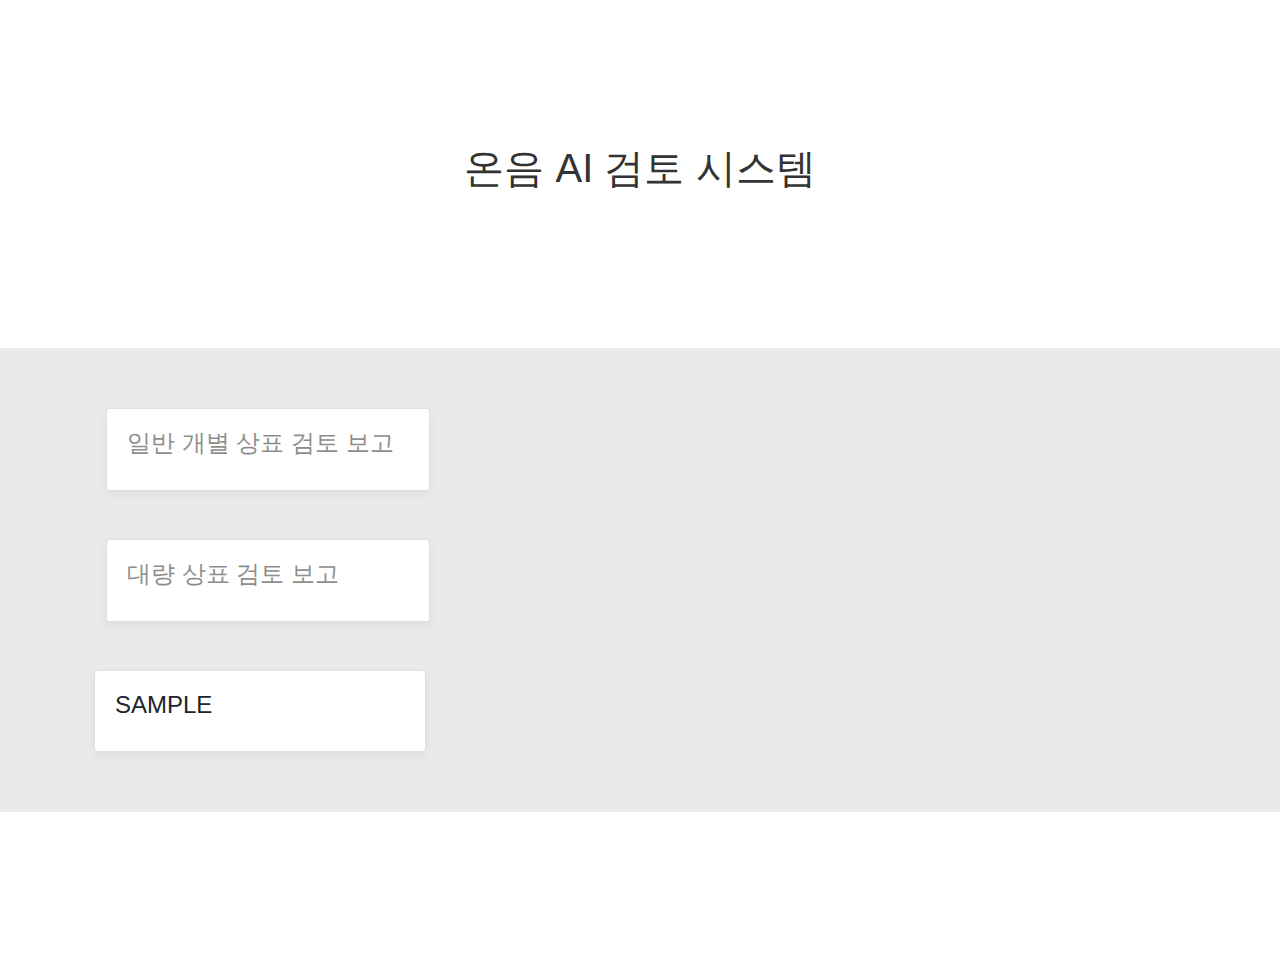
==== templates/index.html @ d327ae9a "기존세팅적용" ====
<!DOCTYPE html>
<html lang="en">
<head>
    <meta charset="UTF-8">
    <title>특허사무소 온음 상표 검색</title>

    <link rel="stylesheet" href="/static/css/bootstrap.min.css">
    <script src="/static/js/jquery.min.js"></script>
    <script src="/static/js/popper.min.js"></script>
    <script src="/static/js/bootstrap.js"></script>

      <!-- CSS dependencies -->
  <link rel="stylesheet" href="/static/css/wireframe.css">

</head>
<div class="text-center py-5">
    <div class="container">
      <div class="row my-5 justify-content-center">
        <div class="col-md-9">
          <h1>온음 AI 검토 시스템</h1>
        </div>
      </div>
    </div>
  </div>
  <div class="py-4 bg-light" style="">
    <div class="container">
      <div class="row">
        <a href="/search">
          <div class="col-md-4 p-3">
            <div class="card box-shadow" style="">
              <div class="card-body">
                <h4>일반 개별 상표 검토 보고</h4>
              </div>
            </div>
          </div>
        </a>
        <a href="/mass_search">
          <div class="col-md-4 p-3">
            <div class="card box-shadow">
              <div class="card-body">
                <h4>대량 상표 검토 보고</h4>
              </div>
            </div>
          </div>
        </a>
        <div class="col-md-4 p-3">
          <div class="card box-shadow">
            <div class="card-body">
              <h4 contenteditable="true">SAMPLE</h4>
            </div>
          </div>
        </div>
      </div>
    </div>
  </div>
  <footer class="text-muted py-5"></footer>
</html>

<script>
$(document).ready(function(){
    $(".mark_toggle").hide();
    $(".class_toggle").hide();
});
</script>
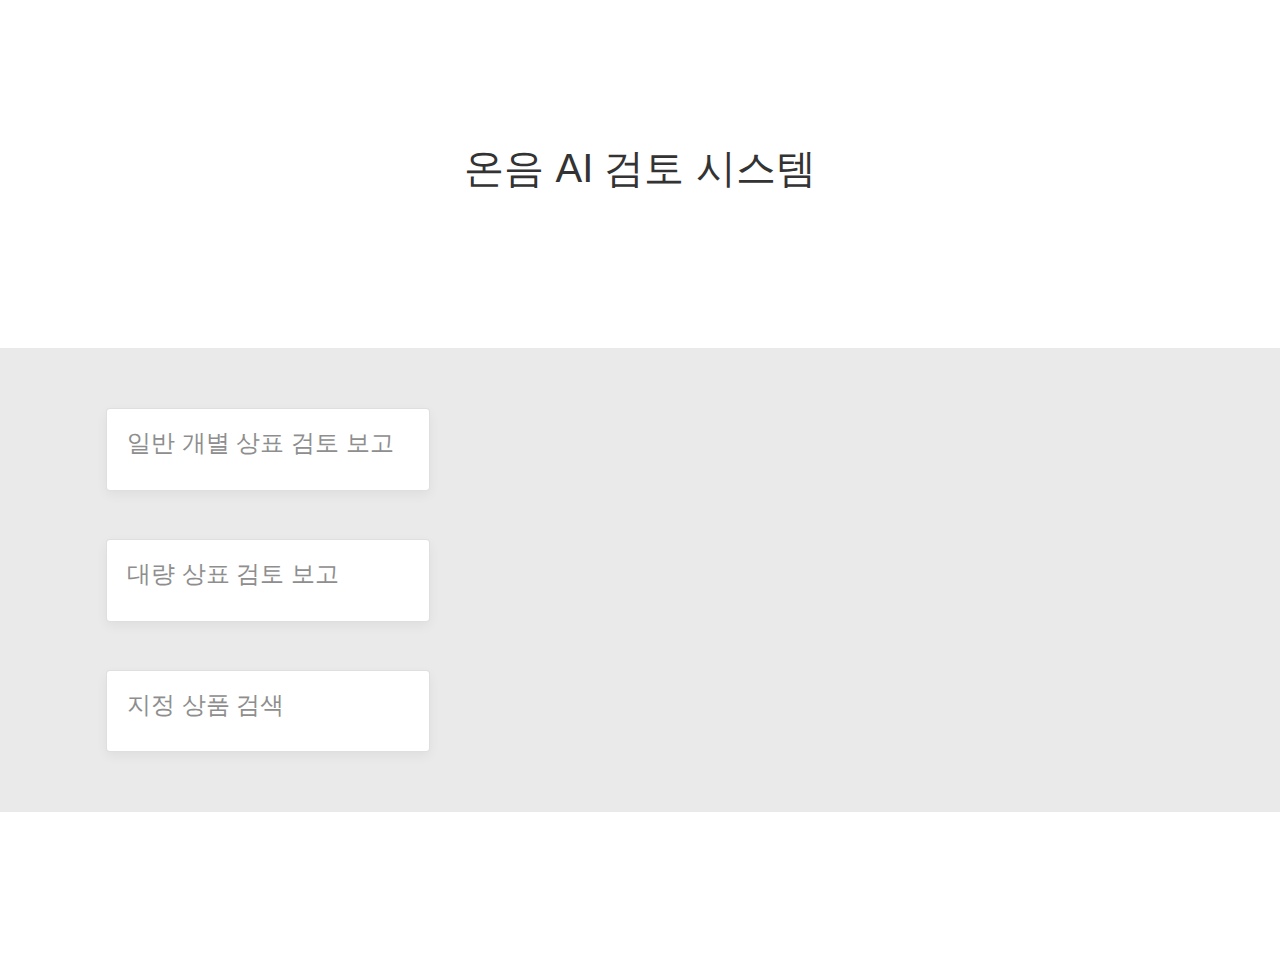
==== commit 0204eed6: "기존세팅적용" ====
--- a/templates/index.html
+++ b/templates/index.html
@@ -43,13 +43,15 @@
             </div>
           </div>
         </a>
+        <a href="/groupcode">
         <div class="col-md-4 p-3">
           <div class="card box-shadow">
             <div class="card-body">
-              <h4 contenteditable="true">SAMPLE</h4>
+              <h4>지정 상품 검색</h4>
             </div>
           </div>
         </div>
+        </a>
       </div>
     </div>
   </div>
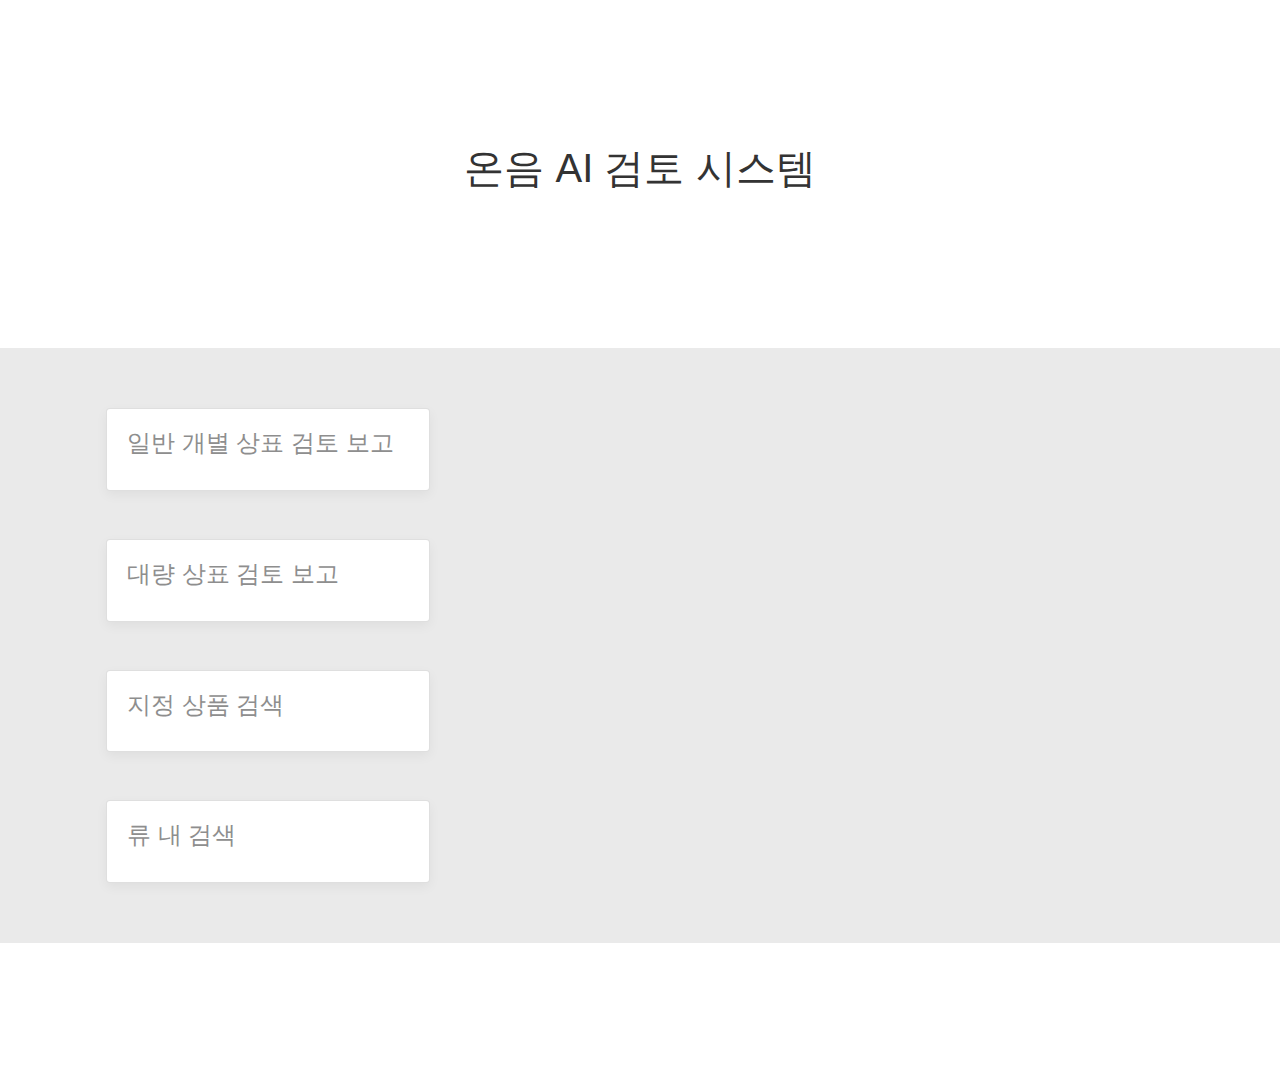
==== commit b81c5c71: "front edn stage 0.5" ====
--- a/templates/index.html
+++ b/templates/index.html
@@ -52,6 +52,15 @@
           </div>
         </div>
         </a>
+        <a href="/niceclass">
+        <div class="col-md-4 p-3">
+          <div class="card box-shadow">
+            <div class="card-body">
+              <h4>류 내 검색</h4>
+            </div>
+          </div>
+        </div>
+        </a>
       </div>
     </div>
   </div>
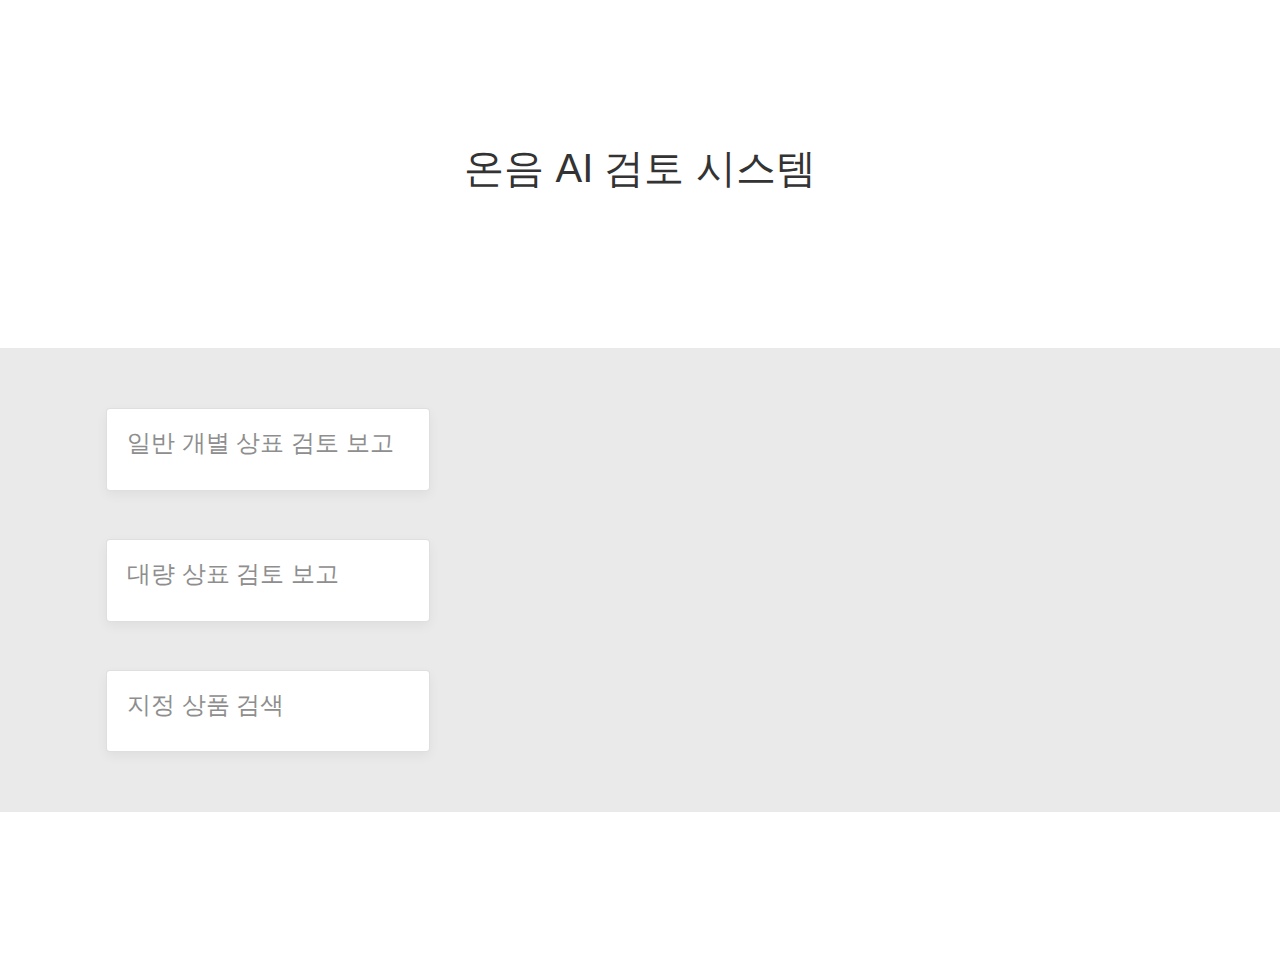
==== commit da3d1569: "front edn stage 0.56" ====
--- a/templates/index.html
+++ b/templates/index.html
@@ -52,15 +52,6 @@
           </div>
         </div>
         </a>
-        <a href="/niceclass">
-        <div class="col-md-4 p-3">
-          <div class="card box-shadow">
-            <div class="card-body">
-              <h4>류 내 검색</h4>
-            </div>
-          </div>
-        </div>
-        </a>
       </div>
     </div>
   </div>
